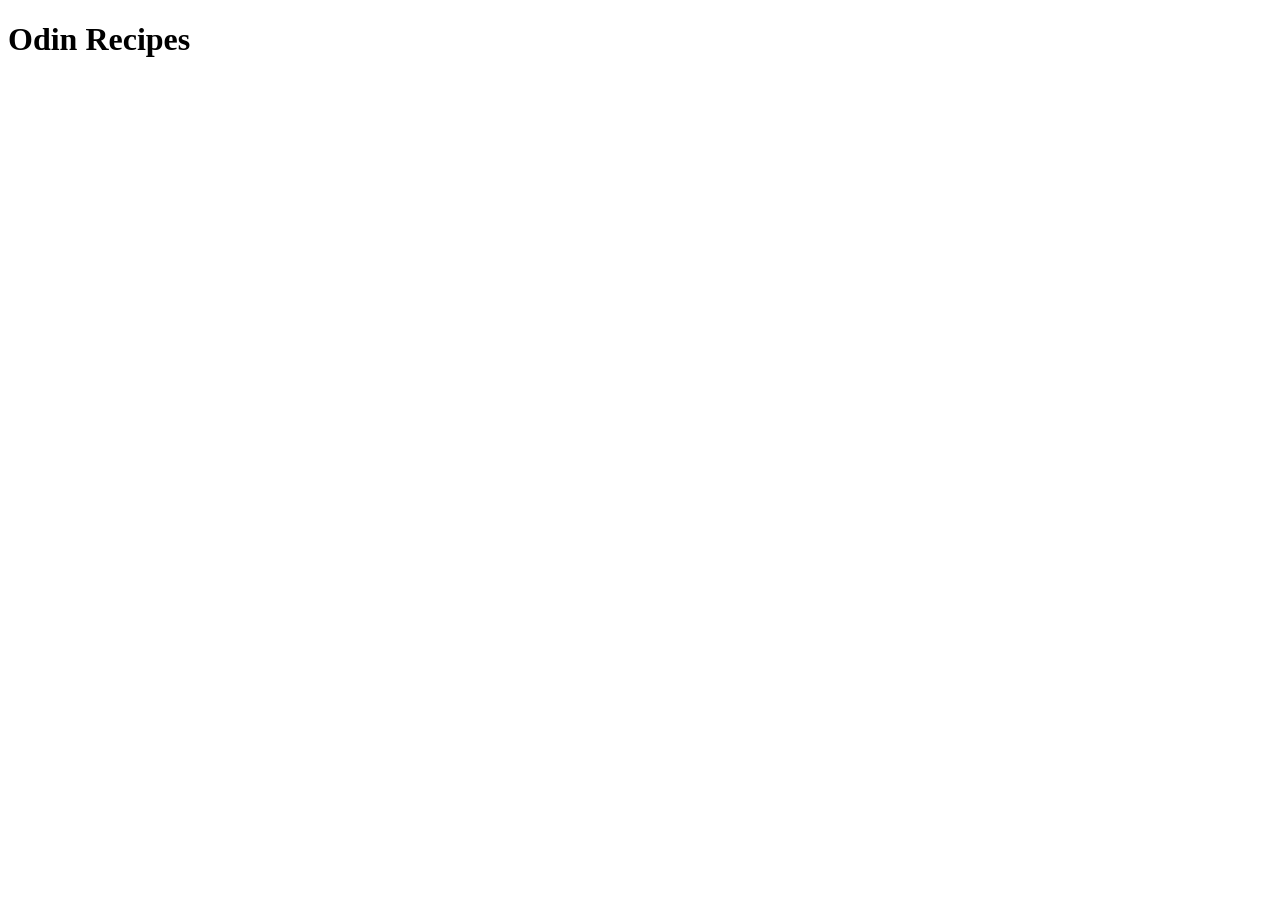
==== index.html @ 12765b3e "add index.html in odin-recipes" ====
<!DOCTYPE html>
<html lang="en">
<head>
    <meta charset="UTF-8">
    <meta name="viewport" content="width=device-width, initial-scale=1.0">
    <title>Odin Recipes</title>
</head>
<body>
    
  <h1>Odin Recipes</h1>

</body>
</html>
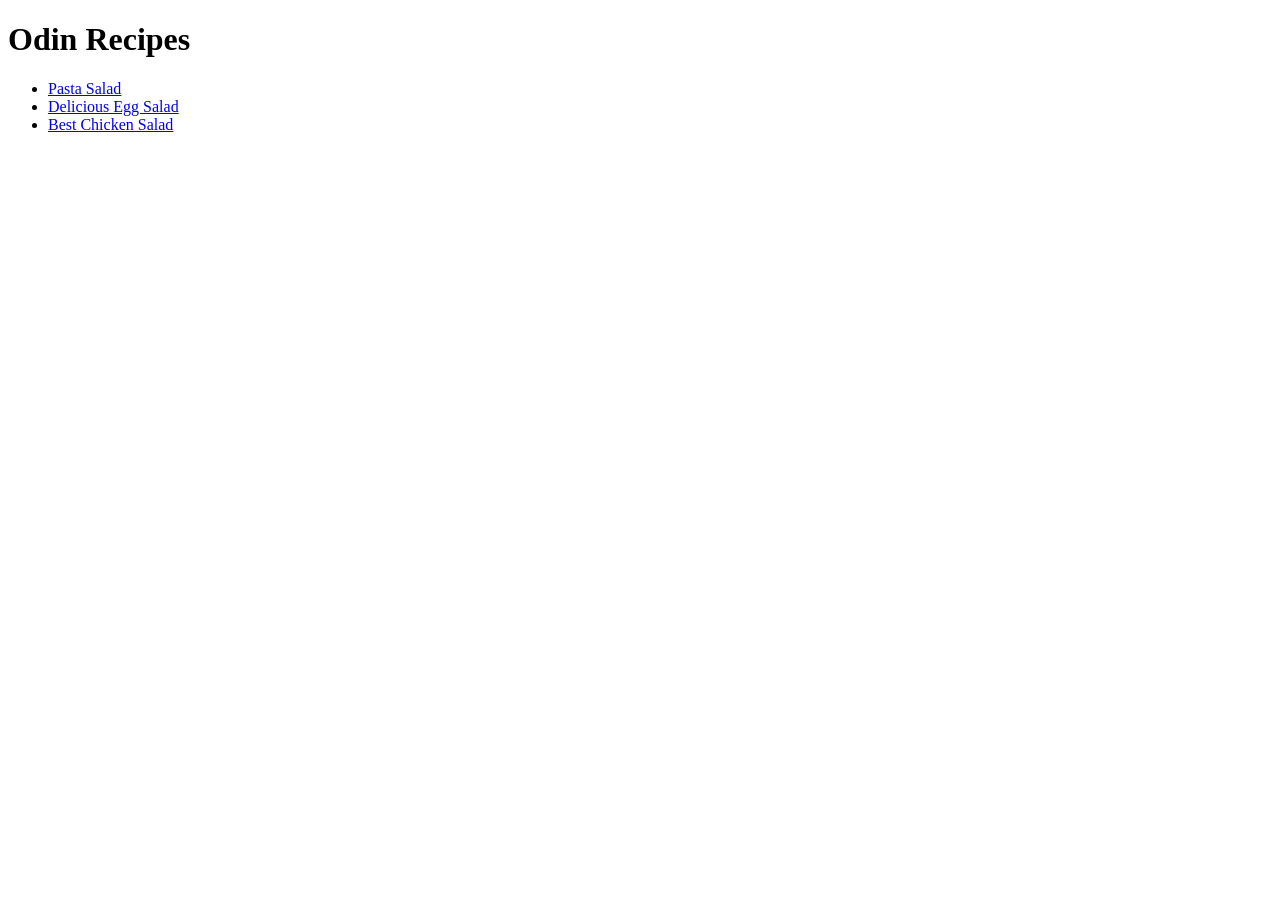
==== commit 4840c456: "add first three recipes" ====
--- a/index.html
+++ b/index.html
@@ -8,6 +8,12 @@
 <body>
     
   <h1>Odin Recipes</h1>
+  
+  <ul>
+    <li><a href="./recipes/pasta-salad.html">Pasta Salad</a></li>
+    <li><a href="./recipes/delicious-egg-salad.html">Delicious Egg Salad</a></li>
+    <li><a href="./recipes/best-chicken-salad.html">Best Chicken Salad</a></li>
+  </ul>
 
 </body>
-</html>+</html>
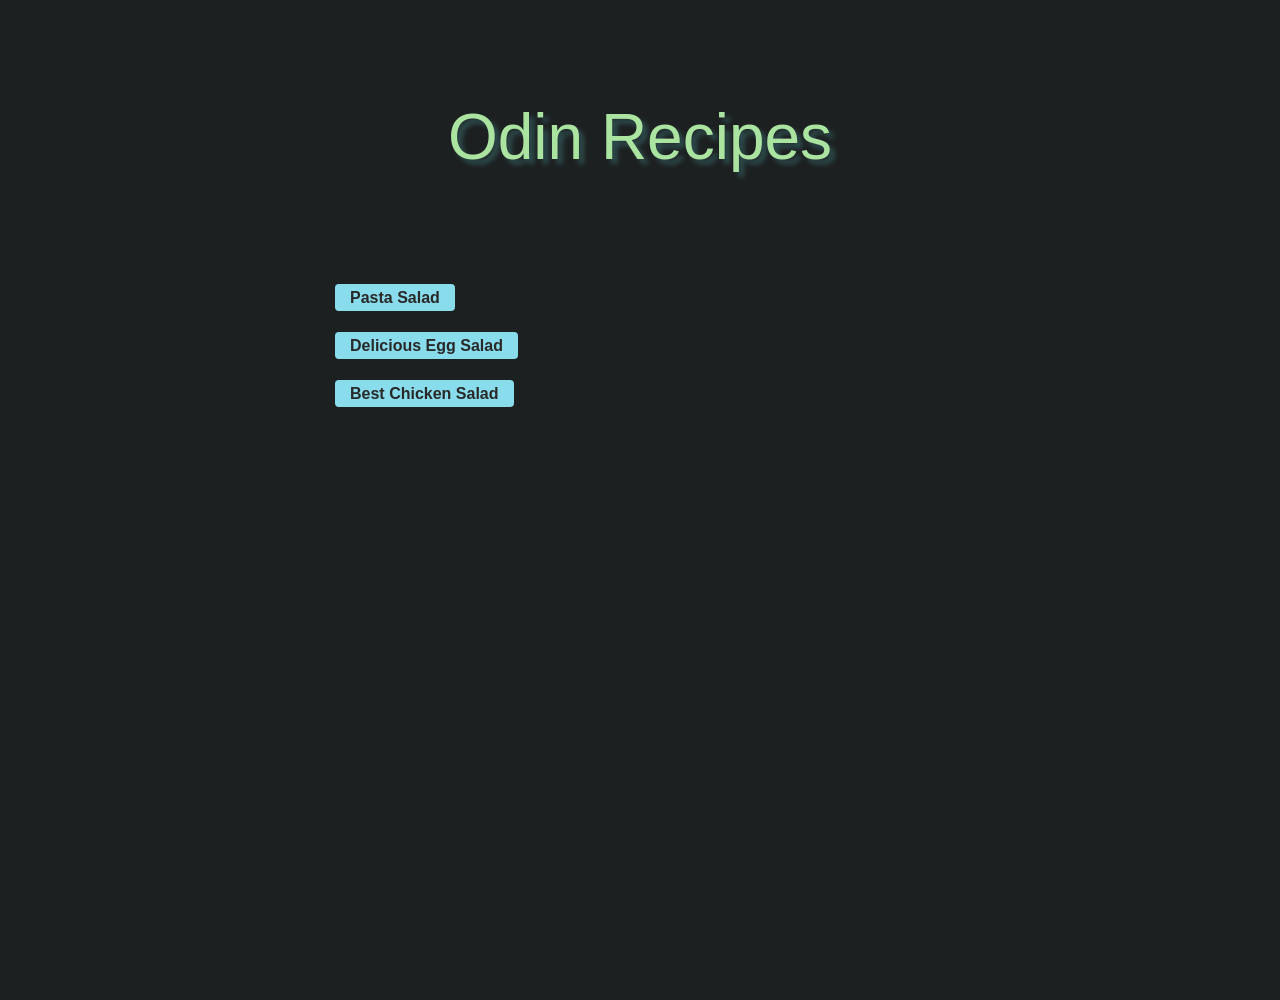
==== commit 9cbfb25f: "add some styling to index.html" ====
--- a/index.html
+++ b/index.html
@@ -4,6 +4,7 @@
     <meta charset="UTF-8">
     <meta name="viewport" content="width=device-width, initial-scale=1.0">
     <title>Odin Recipes</title>
+    <link rel="stylesheet" href="style.css">
 </head>
 <body>
     
--- a/style.css
+++ b/style.css
@@ -0,0 +1,43 @@
+* {
+    margin: 0;
+    padding: 0;
+    box-sizing: border-box;
+}
+
+body {
+    background-color: #1d2021;
+    font-family: "CaskaydiaCove Nerd Font", Arial, Helvetica, sans-serif;
+    width: 50vw;
+    height: 100vh;
+    margin: 0px auto;
+}
+
+h1 {
+    color: #abe3a1;
+    text-shadow: 5px 5px 5px darkslategrey;
+    font-family: Coiny, 'Segoe UI', Tahoma, Geneva, Verdana, sans-serif;
+    font-weight: 400;
+    font-size: 4em;
+    text-align: center;
+    margin: 100px;
+
+}
+
+li {
+    list-style-type: none;
+    text-align: left;
+    padding: 15px;
+}
+
+a {
+    text-decoration: none;
+    color: #282828;
+    background-color: #89dceb;
+    padding: 5px 15px;
+    border-radius: 4px;
+    font-weight: bold;
+}
+
+a:hover {
+    color: grey;
+}
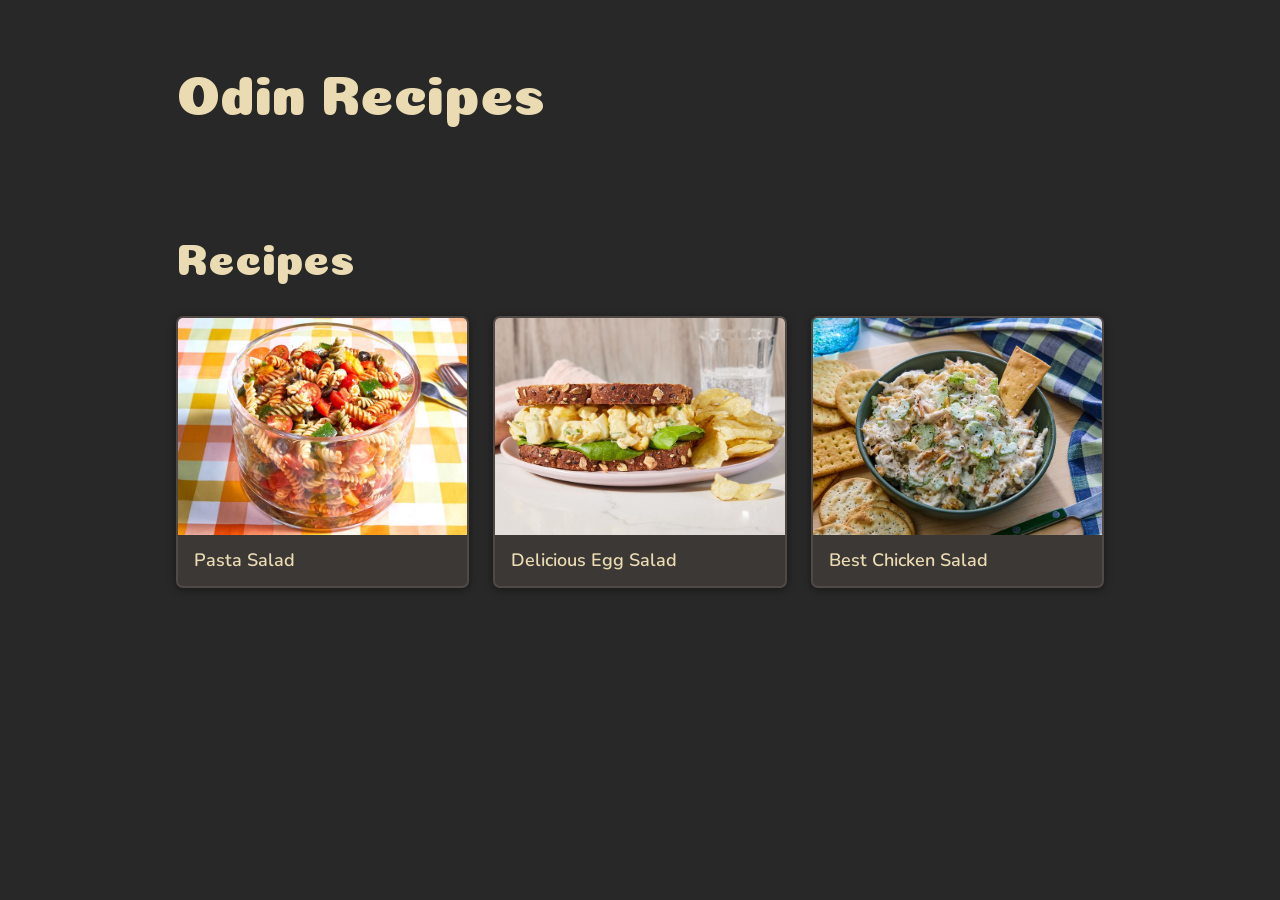
==== commit 2cae4575: "add first css to index.html page" ====
--- a/index.html
+++ b/index.html
@@ -4,17 +4,40 @@
     <meta charset="UTF-8">
     <meta name="viewport" content="width=device-width, initial-scale=1.0">
     <title>Odin Recipes</title>
+    <link rel="preconnect" href="https://fonts.googleapis.com">
+    <link rel="preconnect" href="https://fonts.gstatic.com" crossorigin>
+    <link href="https://fonts.googleapis.com/css2?family=Nunito:wght@400;600;700&display=swap" rel="stylesheet">
     <link rel="stylesheet" href="style.css">
 </head>
 <body>
-    
-  <h1>Odin Recipes</h1>
-  
-  <ul>
-    <li><a href="./recipes/pasta-salad.html">Pasta Salad</a></li>
-    <li><a href="./recipes/delicious-egg-salad.html">Delicious Egg Salad</a></li>
-    <li><a href="./recipes/best-chicken-salad.html">Best Chicken Salad</a></li>
+
+  <header>
+    <h1>Odin Recipes</h1>
+  </header>
+
+  <main>
+  <h2>Recipes</h2>
+  <ul class="recipe-list">
+    <li>
+      <a href="./recipes/pasta-salad.html">
+        <img src="./images/pasta-salad.jpg" alt="Bowl of pasta salad">
+        <span>Pasta Salad</span>
+      </a>
+    </li>
+    <li>
+      <a href="./recipes/delicious-egg-salad.html">
+        <img src="./images/delicious-egg-salad.jpg" alt="Egg salad on a plate">
+        <span>Delicious Egg Salad</span>
+      </a>
+    </li>
+    <li>
+      <a href="./recipes/best-chicken-salad.html">
+        <img src="./images/best-chicken-salad.jpg" alt="Chicken salad in a bowl">
+        <span>Best Chicken Salad</span>
+      </a>
+    </li>
   </ul>
+  </main>
 
 </body>
 </html>
--- a/style.css
+++ b/style.css
@@ -1,43 +1,104 @@
-* {
-    margin: 0;
-    padding: 0;
-    box-sizing: border-box;
+@font-face {
+  font-family: "Coiny";
+  src: url("./fonts/Coiny-Regular.ttf") format("truetype");
+  font-weight: 400;
+  font-style: normal;
+  font-display: swap;
 }
 
+/* 1. Reset */
+*, *::before, *::after {
+  box-sizing: border-box;
+}
+
+/* 2. Proměnné */
+:root {
+  color-scheme: dark;
+
+  --color-bg: #282828;
+  --color-surface: #3c3836;
+  --color-text: #ebdbb2;
+  --color-text-muted: #a89984;
+  --color-border: #504945;
+  --color-accent: #8ec07c;
+
+  --radius: 7px;
+}
+
+/* 3. Základ stránky */
 body {
-    background-color: #1d2021;
-    font-family: "CaskaydiaCove Nerd Font", Arial, Helvetica, sans-serif;
-    width: 50vw;
-    height: 100vh;
-    margin: 0px auto;
+  margin: 0;
+  font-family: "Nunito", system-ui, sans-serif;
+  line-height: 1.5;
+  background-color: var(--color-bg);
+  color: var(--color-text);
+}
+
+/* 4. Rozložení */
+header,
+main {
+  max-width: 60rem;
+  margin-inline: auto;
+  padding: 1rem;
+}
+
+h1, h2 {
+  font-family: "Coiny", system-ui, sans-serif;
+  font-weight: 400;
+  line-height: 1.2;
 }
 
 h1 {
-    color: #abe3a1;
-    text-shadow: 5px 5px 5px darkslategrey;
-    font-family: Coiny, 'Segoe UI', Tahoma, Geneva, Verdana, sans-serif;
-    font-weight: 400;
-    font-size: 4em;
-    text-align: center;
-    margin: 100px;
-
+  font-size: 3.5rem;
 }
 
-li {
-    list-style-type: none;
-    text-align: left;
-    padding: 15px;
+h2 {
+  font-size: 2.75rem;
 }
 
-a {
-    text-decoration: none;
-    color: #282828;
-    background-color: #89dceb;
-    padding: 5px 15px;
-    border-radius: 4px;
-    font-weight: bold;
+/* 5. Seznam receptů */
+.recipe-list {
+  list-style: none;
+  padding: 0;
+  display: grid;
+  grid-template-columns: repeat(auto-fit, minmax(16rem, 1fr));
+  gap: 1.5rem;
 }
 
-a:hover {
-    color: grey;
-}+.recipe-list a {
+  display: block;
+  color: inherit;
+  text-decoration: none;
+  background-color: var(--color-surface);
+  border: 2px solid var(--color-border);
+  border-radius: var(--radius);
+  overflow: hidden;
+  box-shadow: 0 2px 8px rgba(0, 0, 0, 0.4);
+  transition: border-color 0.2s ease, transform 0.2s ease, box-shadow 0.2s ease;
+}
+
+.recipe-list a:hover,
+.recipe-list a:focus-visible {
+  border-color: var(--color-accent);
+  transform: translateY(-4px);
+  box-shadow: 0 8px 20px rgba(142, 192, 124, 0.15);
+}
+
+.recipe-list a:hover span,
+.recipe-list a:focus-visible span {
+  color: var(--color-accent);
+}
+
+.recipe-list img {
+  display: block;
+  width: 100%;
+  aspect-ratio: 4 / 3;
+  object-fit: cover;
+}
+
+.recipe-list span {
+  display: block;
+  padding: 0.75rem 1rem;
+  font-size: 1.125rem;
+  font-weight: 600;
+}
